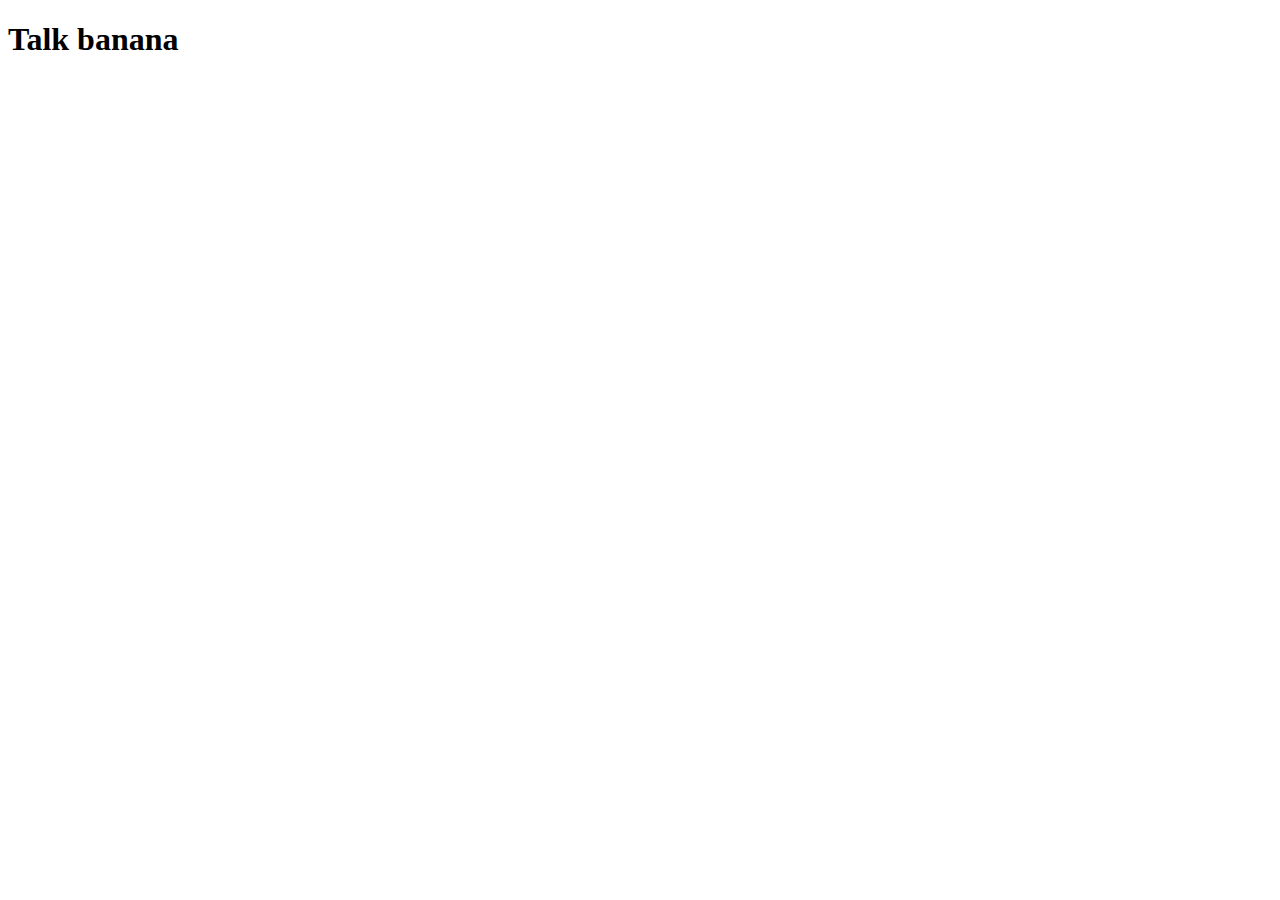
==== index.html @ 3f07193e "JS imported" ====
<!DOCTYPE html>
<html lang="en">
  <head>
    <meta charset="UTF-8" />
    <meta http-equiv="X-UA-Compatible" content="IE=edge" />
    <meta name="viewport" content="width=device-width, initial-scale=1.0" />
    <title>Banana speak</title>
    <script src="app.js" type="text/Javascript"></script>
  </head>
  <body>
    <h1>Talk banana</h1>
  </body>
</html>
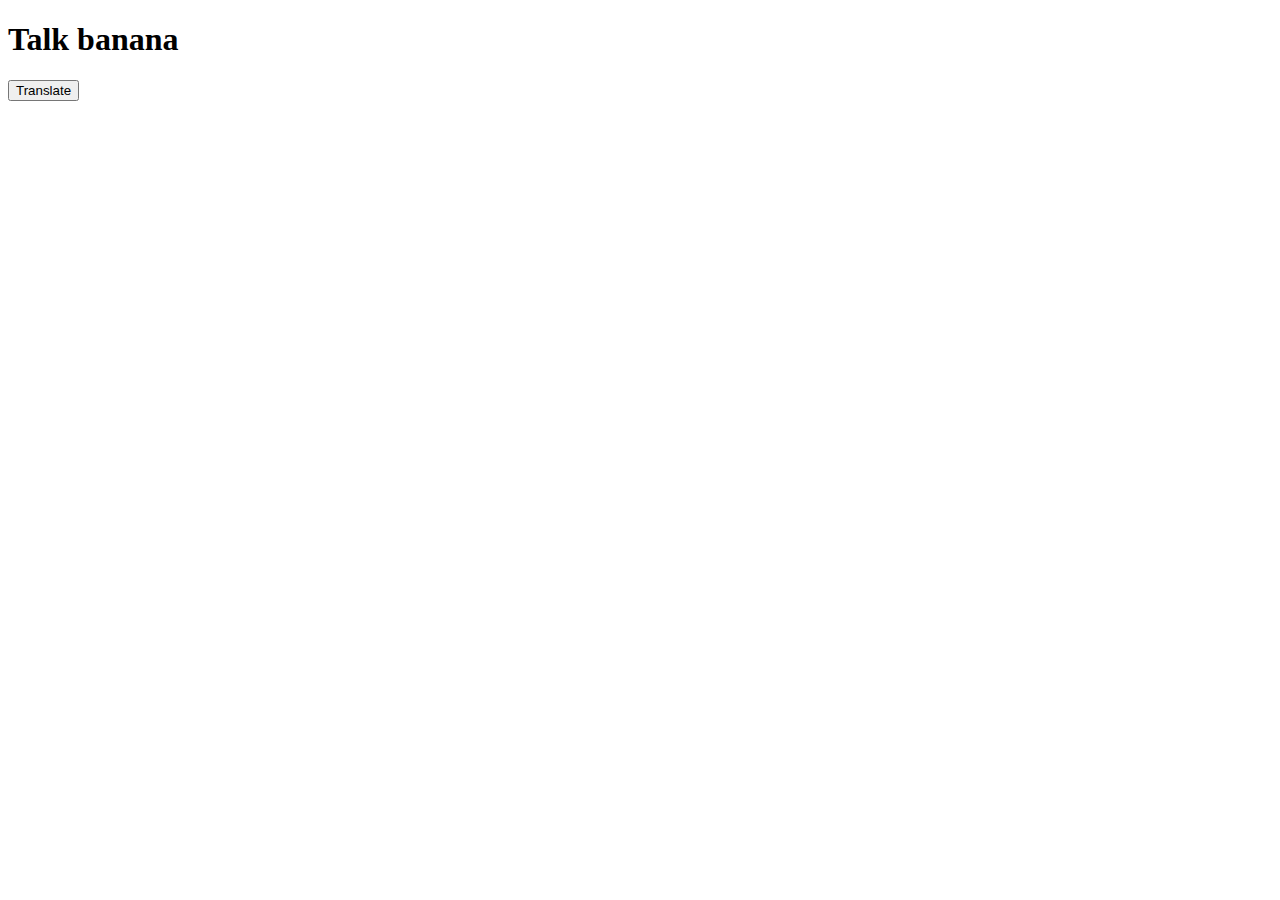
==== commit beca6435: "added translate button" ====
--- a/index.html
+++ b/index.html
@@ -9,5 +9,6 @@
   </head>
   <body>
     <h1>Talk banana</h1>
+    <button>Translate</button>
   </body>
 </html>
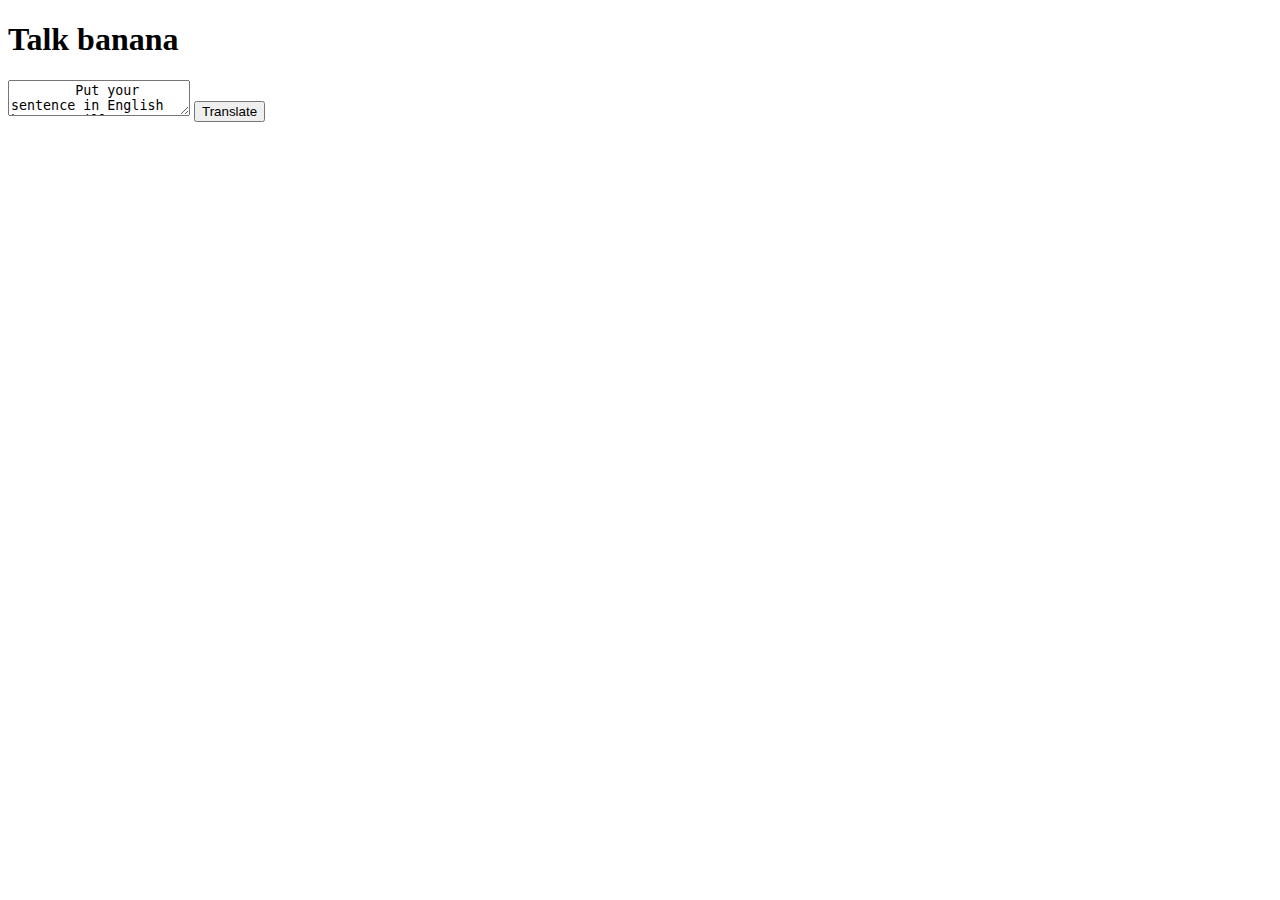
==== commit 85c9ef4a: "added reference and event  to the translate button" ====
--- a/index.html
+++ b/index.html
@@ -5,10 +5,13 @@
     <meta http-equiv="X-UA-Compatible" content="IE=edge" />
     <meta name="viewport" content="width=device-width, initial-scale=1.0" />
     <title>Banana speak</title>
-    <script src="app.js" type="text/Javascript"></script>
   </head>
   <body>
     <h1>Talk banana</h1>
-    <button>Translate</button>
+    <textarea id="txt-input">
+        Put your sentence in English here we will convert it into banana.
+    </textarea>
+    <button id="btn-translate">Translate</button>
+    <script src="app.js" type="text/Javascript"></script>
   </body>
 </html>
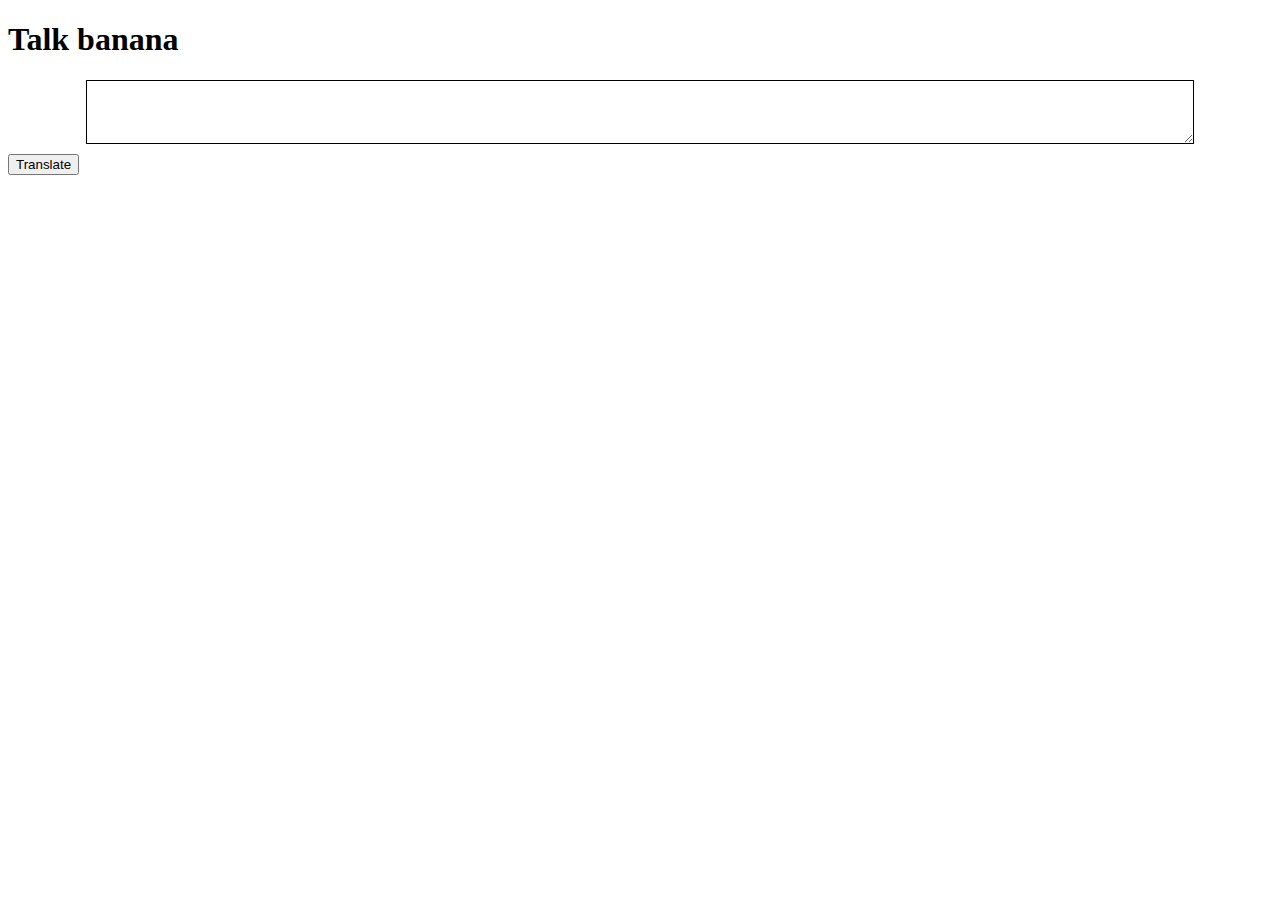
==== commit 62747ce8: "docs:added input area" ====
--- a/index.html
+++ b/index.html
@@ -5,11 +5,15 @@
     <meta http-equiv="X-UA-Compatible" content="IE=edge" />
     <meta name="viewport" content="width=device-width, initial-scale=1.0" />
     <title>Banana speak</title>
+    <link href="styles.css" rel="stylesheet" />
   </head>
   <body>
     <h1>Talk banana</h1>
-    <textarea id="txt-input">
-        Put your sentence in English here we will convert it into banana.
+    <textarea
+      id="txt-input"
+      class="textarea"
+      placeholder="Put your sentence in English here we will convert it into banana"
+    >
     </textarea>
     <button id="btn-translate">Translate</button>
     <script src="app.js" type="text/Javascript"></script>
--- a/styles.css
+++ b/styles.css
@@ -0,0 +1,7 @@
+.textarea {
+  display: block;
+  border: 1px solid black;
+  padding: 1rem;
+  width: 85%;
+  margin: 10px auto;
+}
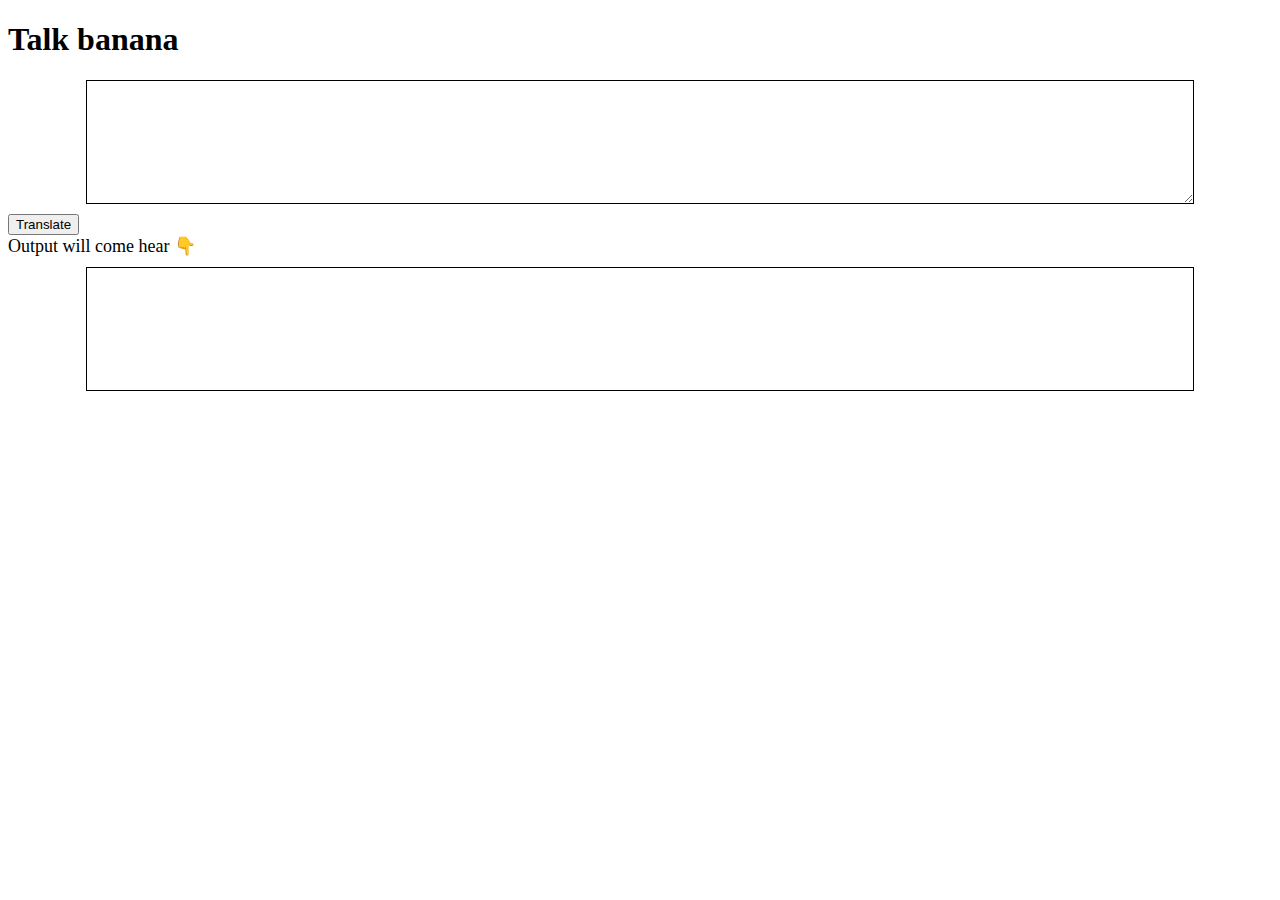
==== commit 6739cd22: "input output processing completed" ====
--- a/index.html
+++ b/index.html
@@ -16,6 +16,8 @@
     >
     </textarea>
     <button id="btn-translate">Translate</button>
+    <div class="showing-output">Output will come hear 👇</div>
+    <div id="output"></div>
     <script src="app.js" type="text/Javascript"></script>
   </body>
 </html>
--- a/styles.css
+++ b/styles.css
@@ -4,4 +4,16 @@
   padding: 1rem;
   width: 85%;
   margin: 10px auto;
+  height: 10vh;
 }
+.showing-output {
+  font-size: large;
+}
+#output {
+  display: block;
+  border: 1px solid black;
+  padding: 1rem;
+  width: 85%;
+  margin: 10px auto;
+  height: 10vh;
+}
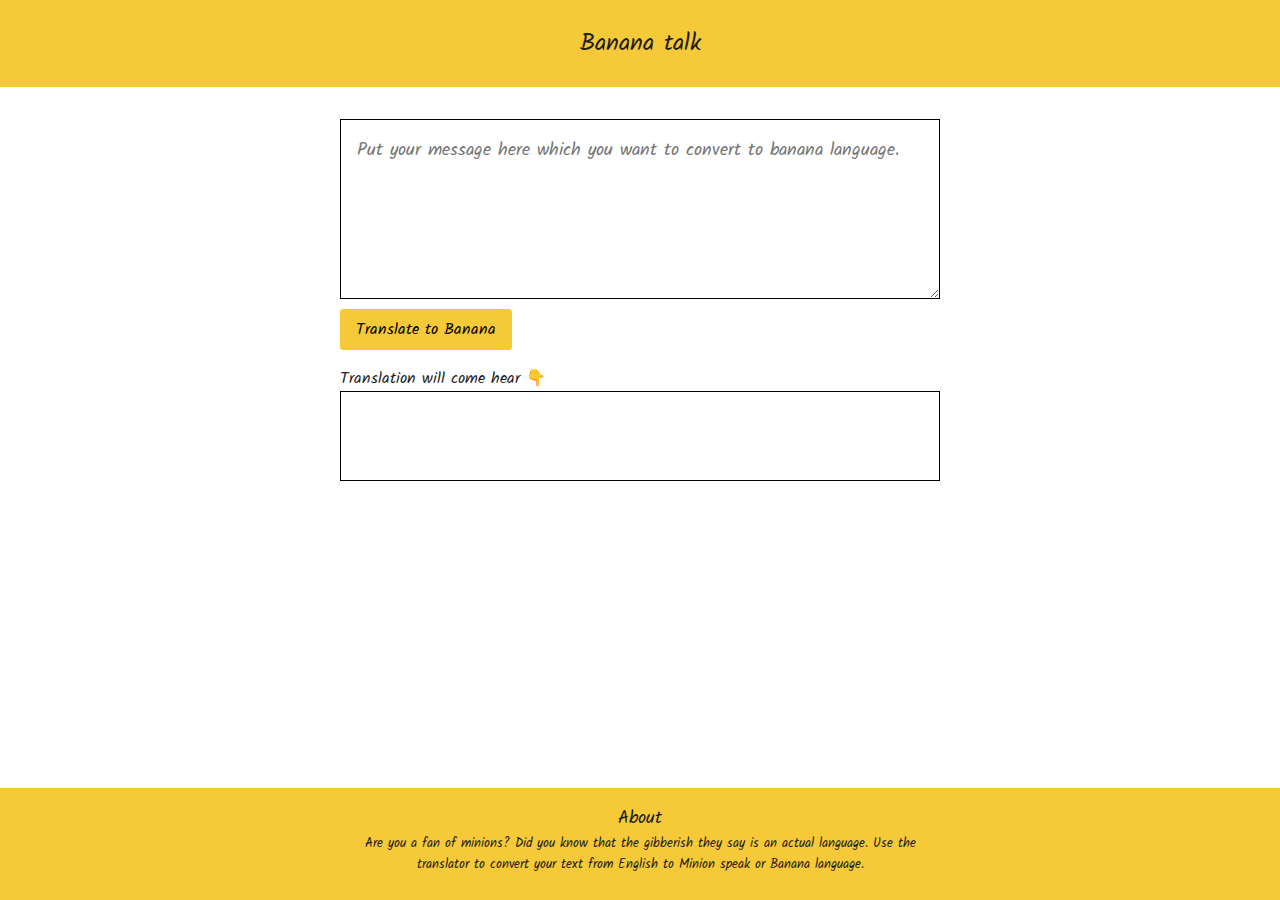
==== commit 4fdddc60: "deleted folder" ====
--- a/index.html
+++ b/index.html
@@ -4,20 +4,31 @@
     <meta charset="UTF-8" />
     <meta http-equiv="X-UA-Compatible" content="IE=edge" />
     <meta name="viewport" content="width=device-width, initial-scale=1.0" />
-    <title>Banana speak</title>
+    <title>Banana talk</title>
     <link href="styles.css" rel="stylesheet" />
   </head>
   <body>
-    <h1>Talk banana</h1>
-    <textarea
-      id="txt-input"
-      class="textarea"
-      placeholder="Put your sentence in English here we will convert it into banana"
-    >
-    </textarea>
-    <button id="btn-translate">Translate</button>
-    <div class="showing-output">Output will come hear 👇</div>
-    <div id="output"></div>
+    <nav>
+      <div style="font-size: 1.5rem; padding: 0.5rem">Banana talk</div>
+    </nav>
+    <main>
+      <textarea
+        id="txt-input"
+        class="textarea"
+        placeholder="Put your message here which you want to convert to banana language."
+      ></textarea>
+      <button id="btn-translate">Translate to Banana</button>
+      <div class="showing-output">Translation will come hear 👇</div>
+      <div id="output"></div>
+    </main>
+    <footer>
+      <div style="font-size: large">About</div>
+      <p style="font-size: small">
+        Are you a fan of minions? Did you know that the gibberish they say is an
+        actual language. Use the translator to convert your text from English to
+        Minion speak or Banana language.
+      </p>
+    </footer>
     <script src="app.js" type="text/Javascript"></script>
   </body>
 </html>
--- a/styles.css
+++ b/styles.css
@@ -1,19 +1,71 @@
+@import url("https://fonts.googleapis.com/css2?family=Kalam:wght@400&family=Merriweather:wght@400;700&family=Roboto:wght@300;700&display=swap");
+* {
+  box-sizing: border-box;
+}
+:root {
+  --primary-color: rgb(245, 201, 56);
+  --width-break: 600px;
+  --text-color: rgb(30, 29, 29);
+}
+body {
+  font-family: "Kalam", cursive;
+  color: var(--text-color);
+  margin: 0;
+}
+nav {
+  text-align: center;
+  background-color: var(--primary-color);
+  padding: 1rem;
+}
+main {
+  width: var(--width-break);
+  margin: auto;
+}
 .textarea {
   display: block;
   border: 1px solid black;
   padding: 1rem;
-  width: 85%;
+  width: var(--width-break);
   margin: 10px auto;
-  height: 10vh;
+  min-height: 20vh;
+  margin-top: 2rem;
+  font-family: inherit;
+  font-size: large;
+}
+button {
+  background-color: var(--primary-color);
+  border: none;
+  font-family: "Kalam", cursive;
+  margin-top: 1rem auto;
+  padding: 0.5rem 1rem;
+  border-radius: 0.2rem;
+  font-size: medium;
 }
 .showing-output {
-  font-size: large;
+  padding-top: 1rem;
+  padding-bottom: 0;
 }
 #output {
   display: block;
   border: 1px solid black;
   padding: 1rem;
   width: 85%;
-  margin: 10px auto;
-  height: 10vh;
+  margin: auto;
+  min-height: 10vh;
+  max-height: 20vh;
+  overflow: scroll;
+  width: var(--width-break);
 }
+footer {
+  position: fixed;
+  text-align: center;
+  background-color: var(--primary-color);
+  bottom: 0;
+  height: 7rem;
+  width: 100%;
+  padding: 1rem;
+}
+footer p {
+  margin: auto;
+  width: var(--width-break);
+}
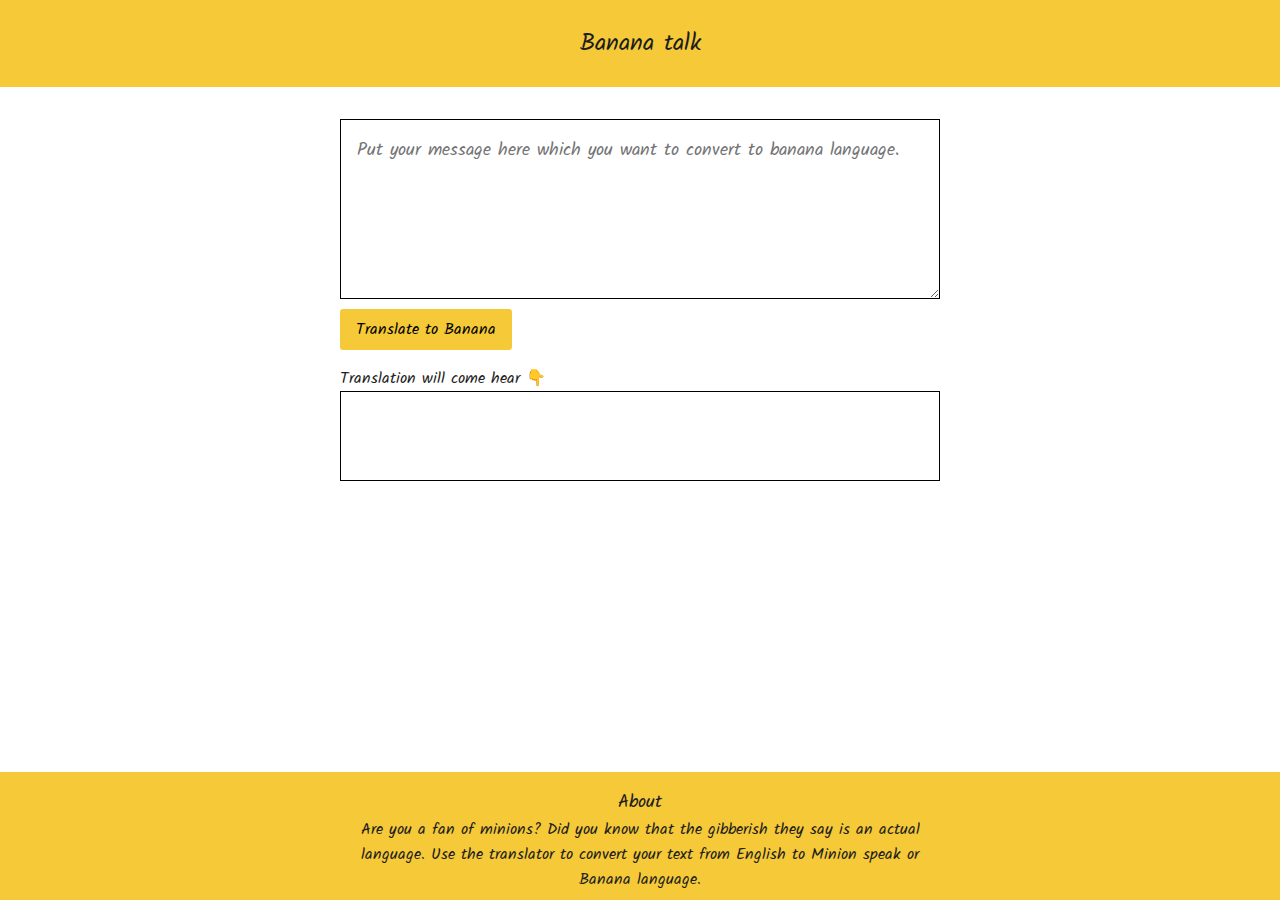
==== commit 7610e9e6: "small changes in footer" ====
--- a/index.html
+++ b/index.html
@@ -23,7 +23,7 @@
     </main>
     <footer>
       <div style="font-size: large">About</div>
-      <p style="font-size: small">
+      <p style="font-size: medium">
         Are you a fan of minions? Did you know that the gibberish they say is an
         actual language. Use the translator to convert your text from English to
         Minion speak or Banana language.
--- a/styles.css
+++ b/styles.css
@@ -61,7 +61,7 @@
   text-align: center;
   background-color: var(--primary-color);
   bottom: 0;
-  height: 7rem;
+  height: 8rem;
   width: 100%;
   padding: 1rem;
 }
